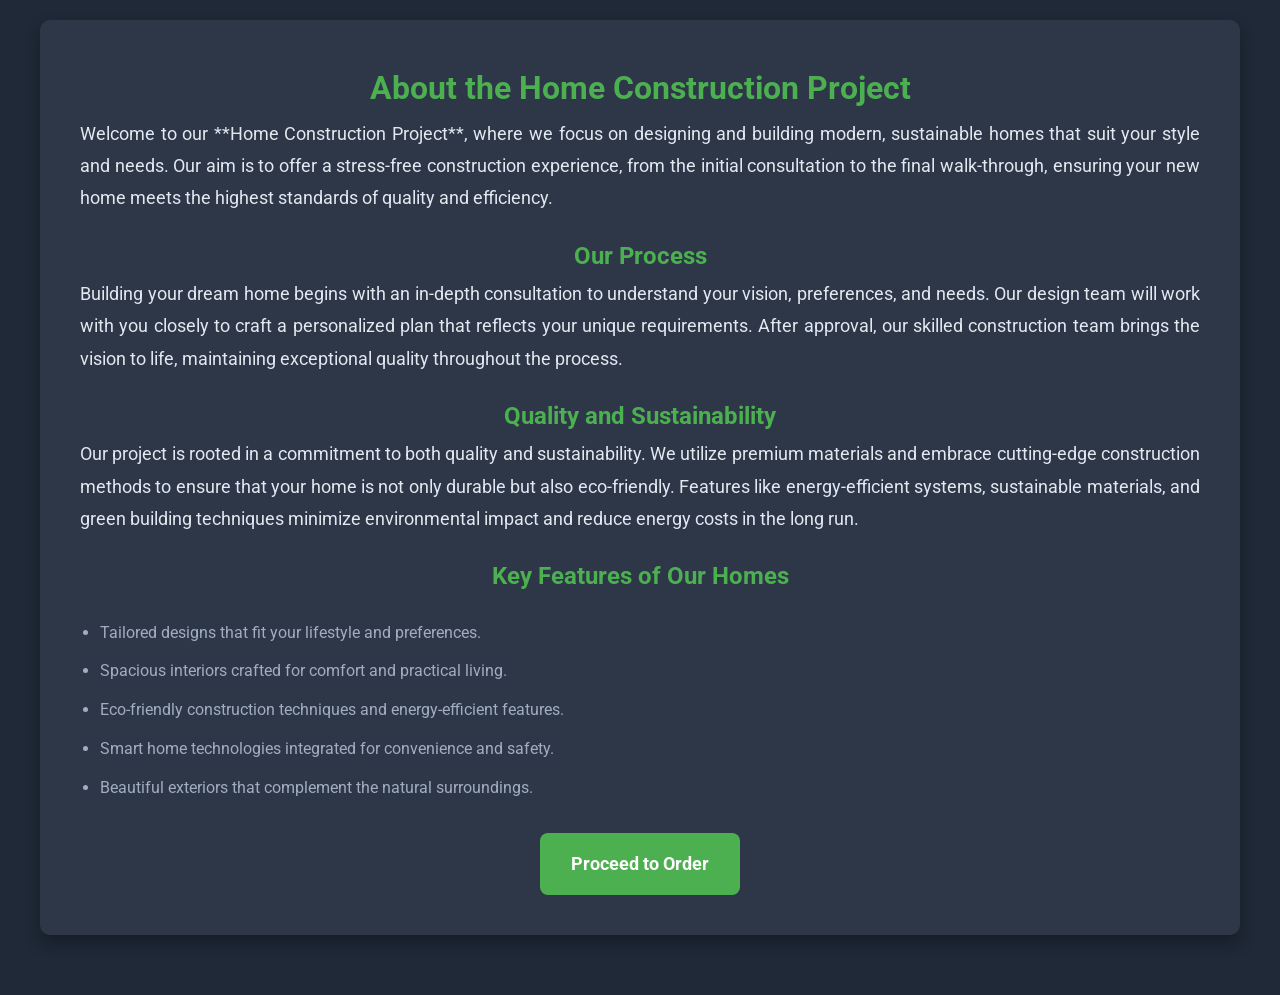
==== Home Construction/description2.html @ d63af840 "Add files via upload" ====
<!DOCTYPE html>
<html lang="en">
<head>
    <meta charset="UTF-8">
    <meta name="viewport" content="width=device-width, initial-scale=1.0">
    <title>Home Construction Project</title>
    <link rel="stylesheet" href="https://fonts.googleapis.com/css2?family=Roboto:wght@400;500;700&display=swap">
    <style>
        /* General Reset */
        * {
            margin: 0;
            padding: 0;
            box-sizing: border-box;
        }

        /* Body Styling */
        body {
            font-family: 'Roboto', sans-serif;
            background-color: #1f2937; /* Rich dark blue-gray */
            color: #ffffff; /* White text for contrast */
            line-height: 1.8;
            padding: 20px;
        }

        /* Full Page Container */
        .content {
            max-width: 1200px;
            margin: 0 auto;
            background-color: #2d3748; /* Slightly lighter shade for contrast */
            padding: 40px;
            border-radius: 10px;
            box-shadow: 0 8px 16px rgba(0, 0, 0, 0.3);
            margin-bottom: 40px;
        }

        h1, h2 {
            text-align: center;
            color: #4CAF50; /* Green accent */
        }

        p {
            font-size: 18px;
            color: #e2e8f0; /* Soft white for readability */
            text-align: justify;
            margin-bottom: 20px;
        }

        ul {
            margin: 20px 0;
            padding-left: 20px;
            color: #a0aec0; /* Softer white for bullet points */
        }

        ul li {
            margin-bottom: 10px;
        }

        /* Button Styling */
        .order-button {
            display: block;
            text-align: center;
            background-color: #4CAF50;
            color: white;
            font-size: 18px;
            font-weight: bold;
            padding: 15px 30px;
            border-radius: 8px;
            text-decoration: none;
            margin: 30px auto 0;
            max-width: 200px;
            transition: background-color 0.3s ease, transform 0.2s;
        }

        .order-button:hover {
            background-color: #45a049;
            transform: scale(1.05);
        }
    </style>
</head>
<body>
    <!-- Project Details -->
    <div class="content">
        <h1>About the Home Construction Project</h1>
        <p>
            Welcome to our **Home Construction Project**, where we focus on designing and building modern, sustainable homes that suit your style and needs. 
            Our aim is to offer a stress-free construction experience, from the initial consultation to the final walk-through, ensuring your new home meets the highest standards of quality and efficiency.
        </p>
        <h2>Our Process</h2>
        <p>
            Building your dream home begins with an in-depth consultation to understand your vision, preferences, and needs. Our design team will work with you closely to craft a personalized plan that reflects your unique requirements. After approval, our skilled construction team brings the vision to life, maintaining exceptional quality throughout the process.
        </p>
        <h2>Quality and Sustainability</h2>
        <p>
            Our project is rooted in a commitment to both quality and sustainability. We utilize premium materials and embrace cutting-edge construction methods to ensure that your home is not only durable but also eco-friendly. Features like energy-efficient systems, sustainable materials, and green building techniques minimize environmental impact and reduce energy costs in the long run.
        </p>
        <h2>Key Features of Our Homes</h2>
        <ul>
            <li>Tailored designs that fit your lifestyle and preferences.</li>
            <li>Spacious interiors crafted for comfort and practical living.</li>
            <li>Eco-friendly construction techniques and energy-efficient features.</li>
            <li>Smart home technologies integrated for convenience and safety.</li>
            <li>Beautiful exteriors that complement the natural surroundings.</li>
        </ul>

        <!-- Button to Navigate to the Order Page -->
        <a href="newfilesubmit2.html" class="order-button">Proceed to Order</a>
    </div>
</body>
</html>
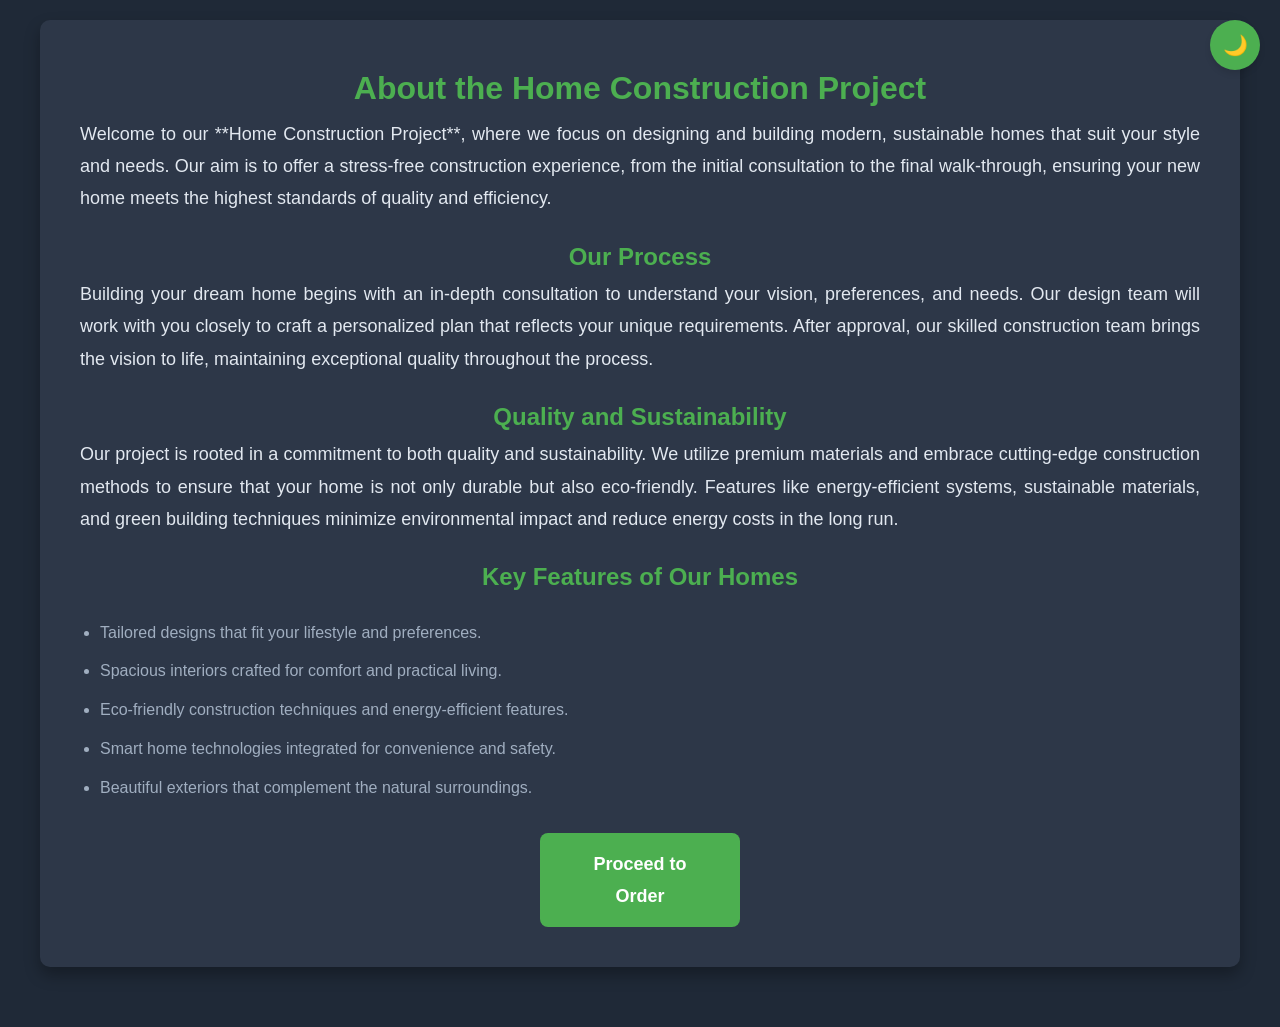
==== commit c2e7aa0b: "feat: Add theme switcher and refactor CSS - Adds a theme switcher button to all pages to toggle betw" ====
--- a/Home Construction/description2.html
+++ b/Home Construction/description2.html
@@ -1,109 +1,113 @@
-<!DOCTYPE html>
-<html lang="en">
-<head>
-    <meta charset="UTF-8">
-    <meta name="viewport" content="width=device-width, initial-scale=1.0">
-    <title>Home Construction Project</title>
-    <link rel="stylesheet" href="https://fonts.googleapis.com/css2?family=Roboto:wght@400;500;700&display=swap">
-    <style>
-        /* General Reset */
-        * {
-            margin: 0;
-            padding: 0;
-            box-sizing: border-box;
-        }
-
-        /* Body Styling */
-        body {
-            font-family: 'Roboto', sans-serif;
-            background-color: #1f2937; /* Rich dark blue-gray */
-            color: #ffffff; /* White text for contrast */
-            line-height: 1.8;
-            padding: 20px;
-        }
-
-        /* Full Page Container */
-        .content {
-            max-width: 1200px;
-            margin: 0 auto;
-            background-color: #2d3748; /* Slightly lighter shade for contrast */
-            padding: 40px;
-            border-radius: 10px;
-            box-shadow: 0 8px 16px rgba(0, 0, 0, 0.3);
-            margin-bottom: 40px;
-        }
-
-        h1, h2 {
-            text-align: center;
-            color: #4CAF50; /* Green accent */
-        }
-
-        p {
-            font-size: 18px;
-            color: #e2e8f0; /* Soft white for readability */
-            text-align: justify;
-            margin-bottom: 20px;
-        }
-
-        ul {
-            margin: 20px 0;
-            padding-left: 20px;
-            color: #a0aec0; /* Softer white for bullet points */
-        }
-
-        ul li {
-            margin-bottom: 10px;
-        }
-
-        /* Button Styling */
-        .order-button {
-            display: block;
-            text-align: center;
-            background-color: #4CAF50;
-            color: white;
-            font-size: 18px;
-            font-weight: bold;
-            padding: 15px 30px;
-            border-radius: 8px;
-            text-decoration: none;
-            margin: 30px auto 0;
-            max-width: 200px;
-            transition: background-color 0.3s ease, transform 0.2s;
-        }
-
-        .order-button:hover {
-            background-color: #45a049;
-            transform: scale(1.05);
-        }
-    </style>
-</head>
-<body>
-    <!-- Project Details -->
-    <div class="content">
-        <h1>About the Home Construction Project</h1>
-        <p>
-            Welcome to our **Home Construction Project**, where we focus on designing and building modern, sustainable homes that suit your style and needs. 
-            Our aim is to offer a stress-free construction experience, from the initial consultation to the final walk-through, ensuring your new home meets the highest standards of quality and efficiency.
-        </p>
-        <h2>Our Process</h2>
-        <p>
-            Building your dream home begins with an in-depth consultation to understand your vision, preferences, and needs. Our design team will work with you closely to craft a personalized plan that reflects your unique requirements. After approval, our skilled construction team brings the vision to life, maintaining exceptional quality throughout the process.
-        </p>
-        <h2>Quality and Sustainability</h2>
-        <p>
-            Our project is rooted in a commitment to both quality and sustainability. We utilize premium materials and embrace cutting-edge construction methods to ensure that your home is not only durable but also eco-friendly. Features like energy-efficient systems, sustainable materials, and green building techniques minimize environmental impact and reduce energy costs in the long run.
-        </p>
-        <h2>Key Features of Our Homes</h2>
-        <ul>
-            <li>Tailored designs that fit your lifestyle and preferences.</li>
-            <li>Spacious interiors crafted for comfort and practical living.</li>
-            <li>Eco-friendly construction techniques and energy-efficient features.</li>
-            <li>Smart home technologies integrated for convenience and safety.</li>
-            <li>Beautiful exteriors that complement the natural surroundings.</li>
-        </ul>
-
-        <!-- Button to Navigate to the Order Page -->
-        <a href="newfilesubmit2.html" class="order-button">Proceed to Order</a>
-    </div>
-</body>
-</html>
+<!DOCTYPE html>
+<html lang="en">
+<head>
+    <meta charset="UTF-8">
+    <meta name="viewport" content="width=device-width, initial-scale=1.0">
+    <title>Home Construction Project</title>
+    <link rel="stylesheet" href="https-//fonts.googleapis.com/css2?family=Roboto:wght@400;500;700&display=swap">
+    <link rel="stylesheet" href="newproject.css">
+    <style>
+        /* General Reset */
+        * {
+            margin: 0;
+            padding: 0;
+            box-sizing: border-box;
+        }
+
+        /* Body Styling */
+        body {
+            font-family: 'Roboto', sans-serif;
+            background-color: #1f2937; /* Rich dark blue-gray */
+            color: #ffffff; /* White text for contrast */
+            line-height: 1.8;
+            padding: 20px;
+        }
+
+        /* Full Page Container */
+        .content {
+            max-width: 1200px;
+            margin: 0 auto;
+            background-color: #2d3748; /* Slightly lighter shade for contrast */
+            padding: 40px;
+            border-radius: 10px;
+            box-shadow: 0 8px 16px rgba(0, 0, 0, 0.3);
+            margin-bottom: 40px;
+        }
+
+        h1, h2 {
+            text-align: center;
+            color: #4CAF50; /* Green accent */
+        }
+
+        p {
+            font-size: 18px;
+            color: #e2e8f0; /* Soft white for readability */
+            text-align: justify;
+            margin-bottom: 20px;
+        }
+
+        ul {
+            margin: 20px 0;
+            padding-left: 20px;
+            color: #a0aec0; /* Softer white for bullet points */
+        }
+
+        ul li {
+            margin-bottom: 10px;
+        }
+
+        /* Button Styling */
+        .order-button {
+            display: block;
+            text-align: center;
+            background-color: #4CAF50;
+            color: white;
+            font-size: 18px;
+            font-weight: bold;
+            padding: 15px 30px;
+            border-radius: 8px;
+            text-decoration: none;
+            margin: 30px auto 0;
+            max-width: 200px;
+            transition: background-color 0.3s ease, transform 0.2s;
+        }
+
+        .order-button:hover {
+            background-color: #45a049;
+            transform: scale(1.05);
+        }
+    </style>
+</head>
+<body>
+    <!-- Project Details -->
+    <div class="content">
+        <h1>About the Home Construction Project</h1>
+        <p>
+            Welcome to our **Home Construction Project**, where we focus on designing and building modern, sustainable homes that suit your style and needs.
+            Our aim is to offer a stress-free construction experience, from the initial consultation to the final walk-through, ensuring your new home meets the highest standards of quality and efficiency.
+        </p>
+        <h2>Our Process</h2>
+        <p>
+            Building your dream home begins with an in-depth consultation to understand your vision, preferences, and needs. Our design team will work with you closely to craft a personalized plan that reflects your unique requirements. After approval, our skilled construction team brings the vision to life, maintaining exceptional quality throughout the process.
+        </p>
+        <h2>Quality and Sustainability</h2>
+        <p>
+            Our project is rooted in a commitment to both quality and sustainability. We utilize premium materials and embrace cutting-edge construction methods to ensure that your home is not only durable but also eco-friendly. Features like energy-efficient systems, sustainable materials, and green building techniques minimize environmental impact and reduce energy costs in the long run.
+        </p>
+        <h2>Key Features of Our Homes</h2>
+        <ul>
+            <li>Tailored designs that fit your lifestyle and preferences.</li>
+            <li>Spacious interiors crafted for comfort and practical living.</li>
+            <li>Eco-friendly construction techniques and energy-efficient features.</li>
+            <li>Smart home technologies integrated for convenience and safety.</li>
+            <li>Beautiful exteriors that complement the natural surroundings.</li>
+        </ul>
+
+        <!-- Button to Navigate to the Order Page -->
+        <a href="newfilesubmit2.html" class="order-button">Proceed to Order</a>
+    </div>
+    <button id="theme-toggle" style="position: fixed; top: 20px; right: 20px; background: #4CAF50; color: white; border: none; padding: 10px; border-radius: 50%; cursor: pointer; font-size: 20px;">&#9728;</button>
+    <script src="theme.js"></script>
+    <script src="script.js"></script>
+</body>
+</html>
--- a/Home Construction/newproject.css
+++ b/Home Construction/newproject.css
@@ -0,0 +1,275 @@
+/* General Reset */
+* {
+    margin: 0;
+    padding: 0;
+    box-sizing: border-box;
+}
+
+/* Body Styling */
+body {
+    font-family: 'Arial', sans-serif;
+    color: #222222; /* Darker gray for better contrast */
+    background-color: #eaf8f7; /* Light teal for a fresh look */
+    line-height: 1.6;
+    transition: background-color 0.3s, color 0.3s;
+}
+
+/* Header Styling */
+header {
+    text-align: center;
+    padding: 40px 20px;
+    background-color: #008080; /* Teal for the header background */
+    color: white;
+}
+
+header h1 {
+    font-size: 2.5rem;
+    margin-bottom: 10px;
+}
+
+header p {
+    font-size: 1.2rem;
+}
+
+/* Section Styling */
+section {
+    padding: 40px 20px;
+    max-width: 1200px;
+    margin: 0 auto;
+}
+
+section h2 {
+    font-size: 2rem;
+    margin-bottom: 20px;
+    color: #008080; /* Match header color */
+}
+
+/* Project Cards */
+.project {
+    background: white;
+    border: 1px solid #ccc; /* Slightly lighter border */
+    border-radius: 10px;
+    margin-bottom: 20px;
+    padding: 20px;
+    text-align: center;
+    box-shadow: 0 4px 6px rgba(0, 0, 0, 0.1);
+    transition: transform 0.3s, box-shadow 0.3s, background-color 0.3s;
+}
+
+.project:hover {
+    transform: translateY(-5px);
+    box-shadow: 0 6px 10px rgba(0, 0, 0, 0.15);
+}
+
+.project img {
+    max-width: 100%;
+    border-radius: 10px;
+    margin-bottom: 15px;
+}
+
+.project h3 {
+    font-size: 1.5rem;
+    margin-bottom: 10px;
+    color: #ff6600; /* Vibrant orange for project titles */
+}
+
+.project p {
+    font-size: 1rem;
+    margin-bottom: 20px;
+    color: #444; /* Medium gray for readability */
+}
+
+/* Order Button */
+.order-button {
+    display: inline-block;
+    padding: 12px 24px;
+    font-size: 16px;
+    color: #ffffff; /* White text for contrast */
+    background-color: #ff6600; /* Vibrant orange background */
+    border-radius: 5px;
+    text-decoration: none;
+    cursor: pointer;
+    transition: background-color 0.3s, transform 0.2s;
+}
+
+.order-button:hover {
+    background-color: #cc5200; /* Slightly darker orange on hover */
+    transform: scale(1.05); /* Slight scaling on hover */
+}
+
+/* Footer Styling */
+footer {
+    background-color: #004d4d; /* Rich dark teal for footer */
+    color: #ffffff; /* White text for contrast */
+    padding: 20px;
+    text-align: center;
+    border-top: 3px solid #007373; /* Slightly lighter teal border */
+}
+
+.footer-content {
+    display: flex;
+    justify-content: space-around;
+    margin-bottom: 10px;
+}
+
+.footer-content div {
+    width: 30%;
+}
+
+.footer-content h3 {
+    color: #ff6600; /* Vibrant orange for footer headers */
+}
+
+.footer-bottom {
+    font-size: 14px;
+    color: #cccccc; /* Light gray for subtle details */
+}
+
+.hidden{
+    display: none;
+}
+
+/* =================================
+   Theme Switcher & Dark Mode
+   ================================= */
+
+#theme-toggle {
+    position: fixed;
+    top: 20px;
+    right: 20px;
+    background-color: #ff6600; /* Vibrant orange */
+    color: white;
+    border: none;
+    border-radius: 50%;
+    width: 50px;
+    height: 50px;
+    font-size: 24px;
+    cursor: pointer;
+    z-index: 1000;
+    display: flex;
+    justify-content: center;
+    align-items: center;
+    box-shadow: 0 4px 6px rgba(0, 0, 0, 0.1);
+    transition: background-color 0.3s, transform 0.2s;
+}
+
+#theme-toggle:hover {
+    background-color: #cc5200; /* Darker orange */
+    transform: scale(1.1);
+}
+
+/* Dark Mode Styles */
+body.dark-mode {
+    background-color: #1a1a1a;
+    color: #e0e0e0;
+}
+
+body.dark-mode header {
+    background-color: #004d4d; /* Darker teal */
+}
+
+body.dark-mode section h2 {
+    color: #00b3b3; /* Lighter teal for headings */
+}
+
+body.dark-mode .project {
+    background-color: #2c2c2c; /* Darker card background */
+    border-color: #444;
+    color: #e0e0e0;
+}
+
+body.dark-mode .project h3 {
+    color: #ff8533; /* Slightly lighter orange */
+}
+
+body.dark-mode .project p {
+    color: #b3b3b3; /* Lighter gray for paragraph */
+}
+
+body.dark-mode footer {
+    background-color: #002626; /* Even darker teal */
+    border-top-color: #004d4d;
+}
+
+/* =================================
+   Description Page Specific Styles
+   ================================= */
+
+.description-page-body {
+    padding: 20px;
+}
+
+.description-content {
+    max-width: 1000px;
+    margin: 40px auto;
+    background-color: #ffffff; /* White background for content */
+    padding: 40px;
+    border-radius: 10px;
+    box-shadow: 0 8px 16px rgba(0, 0, 0, 0.1);
+}
+
+body.dark-mode .description-content {
+    background-color: #2c2c2c; /* Dark background for content in dark mode */
+    color: #e0e0e0;
+}
+
+.description-content h1,
+.description-content h2 {
+    text-align: center;
+    color: #008080; /* Teal to match main theme */
+    margin-bottom: 20px;
+}
+
+body.dark-mode .description-content h1,
+body.dark-mode .description-content h2 {
+    color: #00b3b3; /* Lighter teal in dark mode */
+}
+
+
+.description-content p {
+    font-size: 1.1rem;
+    color: #444;
+    text-align: justify;
+    margin-bottom: 20px;
+}
+
+body.dark-mode .description-content p {
+    color: #b3b3b3;
+}
+
+
+.description-content ul {
+    margin: 20px 0;
+    padding-left: 20px;
+    color: #555;
+}
+
+body.dark-mode .description-content ul {
+    color: #a0aec0;
+}
+
+
+.description-content ul li {
+    margin-bottom: 10px;
+}
+
+/* Scoped button style for description pages to avoid conflicts */
+.description-content .order-button {
+    display: block;
+    text-align: center;
+    background-color: #ff6600; /* Match main theme orange */
+    color: white;
+    font-size: 18px;
+    font-weight: bold;
+    padding: 15px 30px;
+    border-radius: 8px;
+    text-decoration: none;
+    margin: 30px auto 0;
+    max-width: 200px;
+    transition: background-color 0.3s ease, transform 0.2s;
+}
+
+.description-content .order-button:hover {
+    background-color: #cc5200;
+    transform: scale(1.05);
+}
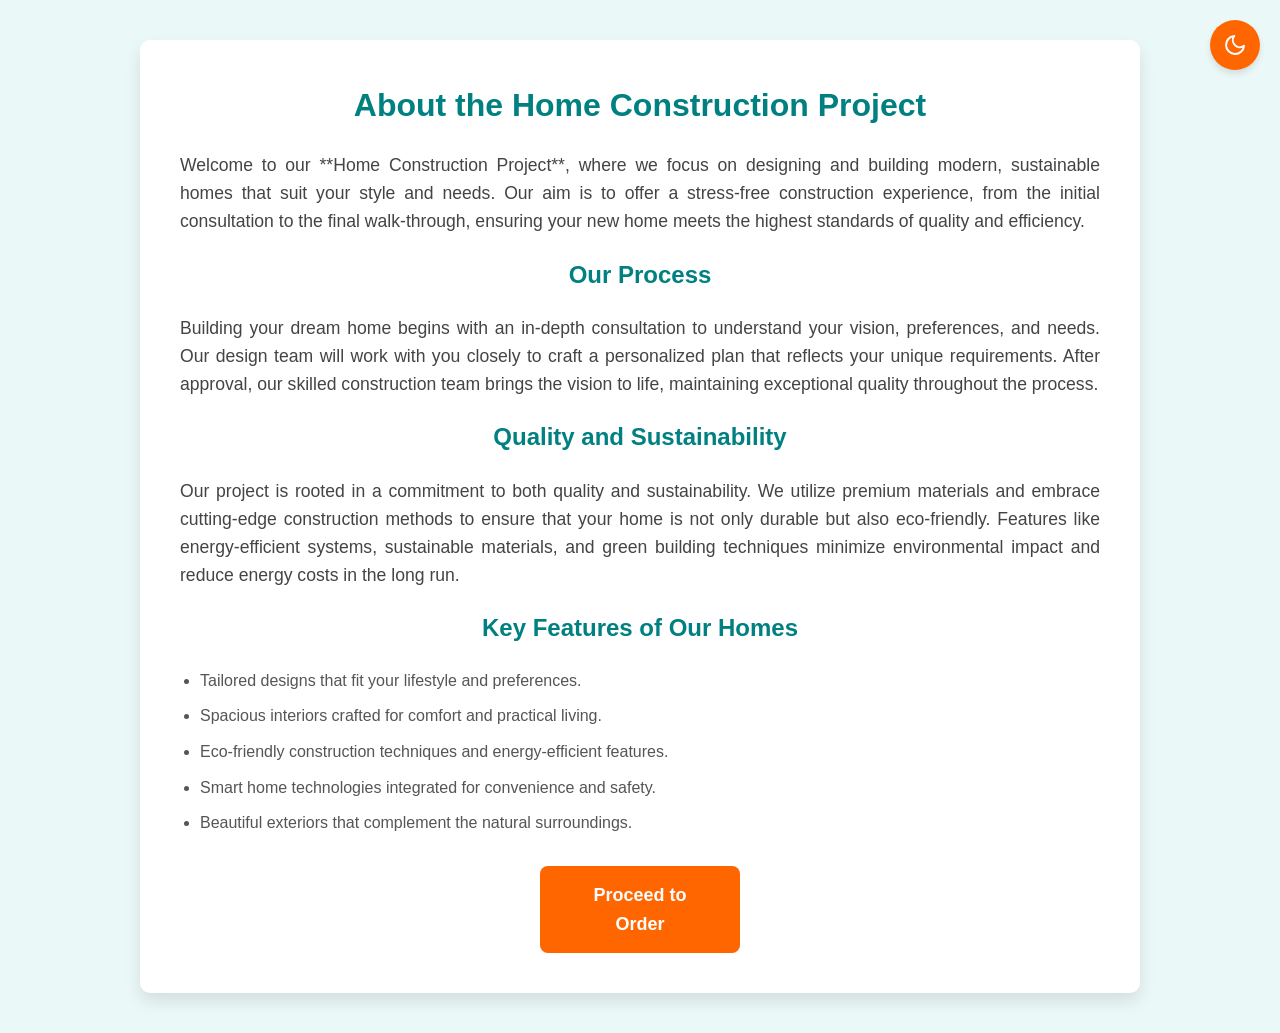
==== commit af716e04: "feat: Add light and dark theme switcher button Implements a theme toggle button across all pages of " ====
--- a/Home Construction/description2.html
+++ b/Home Construction/description2.html
@@ -4,79 +4,8 @@
     <meta charset="UTF-8">
     <meta name="viewport" content="width=device-width, initial-scale=1.0">
     <title>Home Construction Project</title>
-    <link rel="stylesheet" href="https-//fonts.googleapis.com/css2?family=Roboto:wght@400;500;700&display=swap">
+    <link rel="stylesheet" href="https://fonts.googleapis.com/css2?family=Roboto:wght@400;500;700&display=swap">
     <link rel="stylesheet" href="newproject.css">
-    <style>
-        /* General Reset */
-        * {
-            margin: 0;
-            padding: 0;
-            box-sizing: border-box;
-        }
-
-        /* Body Styling */
-        body {
-            font-family: 'Roboto', sans-serif;
-            background-color: #1f2937; /* Rich dark blue-gray */
-            color: #ffffff; /* White text for contrast */
-            line-height: 1.8;
-            padding: 20px;
-        }
-
-        /* Full Page Container */
-        .content {
-            max-width: 1200px;
-            margin: 0 auto;
-            background-color: #2d3748; /* Slightly lighter shade for contrast */
-            padding: 40px;
-            border-radius: 10px;
-            box-shadow: 0 8px 16px rgba(0, 0, 0, 0.3);
-            margin-bottom: 40px;
-        }
-
-        h1, h2 {
-            text-align: center;
-            color: #4CAF50; /* Green accent */
-        }
-
-        p {
-            font-size: 18px;
-            color: #e2e8f0; /* Soft white for readability */
-            text-align: justify;
-            margin-bottom: 20px;
-        }
-
-        ul {
-            margin: 20px 0;
-            padding-left: 20px;
-            color: #a0aec0; /* Softer white for bullet points */
-        }
-
-        ul li {
-            margin-bottom: 10px;
-        }
-
-        /* Button Styling */
-        .order-button {
-            display: block;
-            text-align: center;
-            background-color: #4CAF50;
-            color: white;
-            font-size: 18px;
-            font-weight: bold;
-            padding: 15px 30px;
-            border-radius: 8px;
-            text-decoration: none;
-            margin: 30px auto 0;
-            max-width: 200px;
-            transition: background-color 0.3s ease, transform 0.2s;
-        }
-
-        .order-button:hover {
-            background-color: #45a049;
-            transform: scale(1.05);
-        }
-    </style>
 </head>
 <body>
     <!-- Project Details -->
@@ -106,8 +35,7 @@
         <!-- Button to Navigate to the Order Page -->
         <a href="newfilesubmit2.html" class="order-button">Proceed to Order</a>
     </div>
-    <button id="theme-toggle" style="position: fixed; top: 20px; right: 20px; background: #4CAF50; color: white; border: none; padding: 10px; border-radius: 50%; cursor: pointer; font-size: 20px;">&#9728;</button>
+    <button id="theme-toggle"><svg xmlns="http://www.w3.org/2000/svg" width="24" height="24" viewBox="0 0 24 24" fill="none" stroke="currentColor" stroke-width="2" stroke-linecap="round" stroke-linejoin="round"><path d="M21 12.79A9 9 0 1 1 11.21 3 7 7 0 0 0 21 12.79z"></path></svg></button>
     <script src="theme.js"></script>
-    <script src="script.js"></script>
 </body>
 </html>
--- a/Home Construction/newproject.css
+++ b/Home Construction/newproject.css
@@ -195,11 +195,7 @@
    Description Page Specific Styles
    ================================= */
 
-.description-page-body {
-    padding: 20px;
-}
-
-.description-content {
+.content {
     max-width: 1000px;
     margin: 40px auto;
     background-color: #ffffff; /* White background for content */
@@ -208,53 +204,53 @@
     box-shadow: 0 8px 16px rgba(0, 0, 0, 0.1);
 }
 
-body.dark-mode .description-content {
+body.dark-mode .content {
     background-color: #2c2c2c; /* Dark background for content in dark mode */
     color: #e0e0e0;
 }
 
-.description-content h1,
-.description-content h2 {
+.content h1,
+.content h2 {
     text-align: center;
     color: #008080; /* Teal to match main theme */
     margin-bottom: 20px;
 }
 
-body.dark-mode .description-content h1,
-body.dark-mode .description-content h2 {
+body.dark-mode .content h1,
+body.dark-mode .content h2 {
     color: #00b3b3; /* Lighter teal in dark mode */
 }
 
 
-.description-content p {
+.content p {
     font-size: 1.1rem;
     color: #444;
     text-align: justify;
     margin-bottom: 20px;
 }
 
-body.dark-mode .description-content p {
+body.dark-mode .content p {
     color: #b3b3b3;
 }
 
 
-.description-content ul {
+.content ul {
     margin: 20px 0;
     padding-left: 20px;
     color: #555;
 }
 
-body.dark-mode .description-content ul {
+body.dark-mode .content ul {
     color: #a0aec0;
 }
 
 
-.description-content ul li {
+.content ul li {
     margin-bottom: 10px;
 }
 
 /* Scoped button style for description pages to avoid conflicts */
-.description-content .order-button {
+.content .order-button {
     display: block;
     text-align: center;
     background-color: #ff6600; /* Match main theme orange */
@@ -269,7 +265,7 @@
     transition: background-color 0.3s ease, transform 0.2s;
 }
 
-.description-content .order-button:hover {
+.content .order-button:hover {
     background-color: #cc5200;
     transform: scale(1.05);
 }
